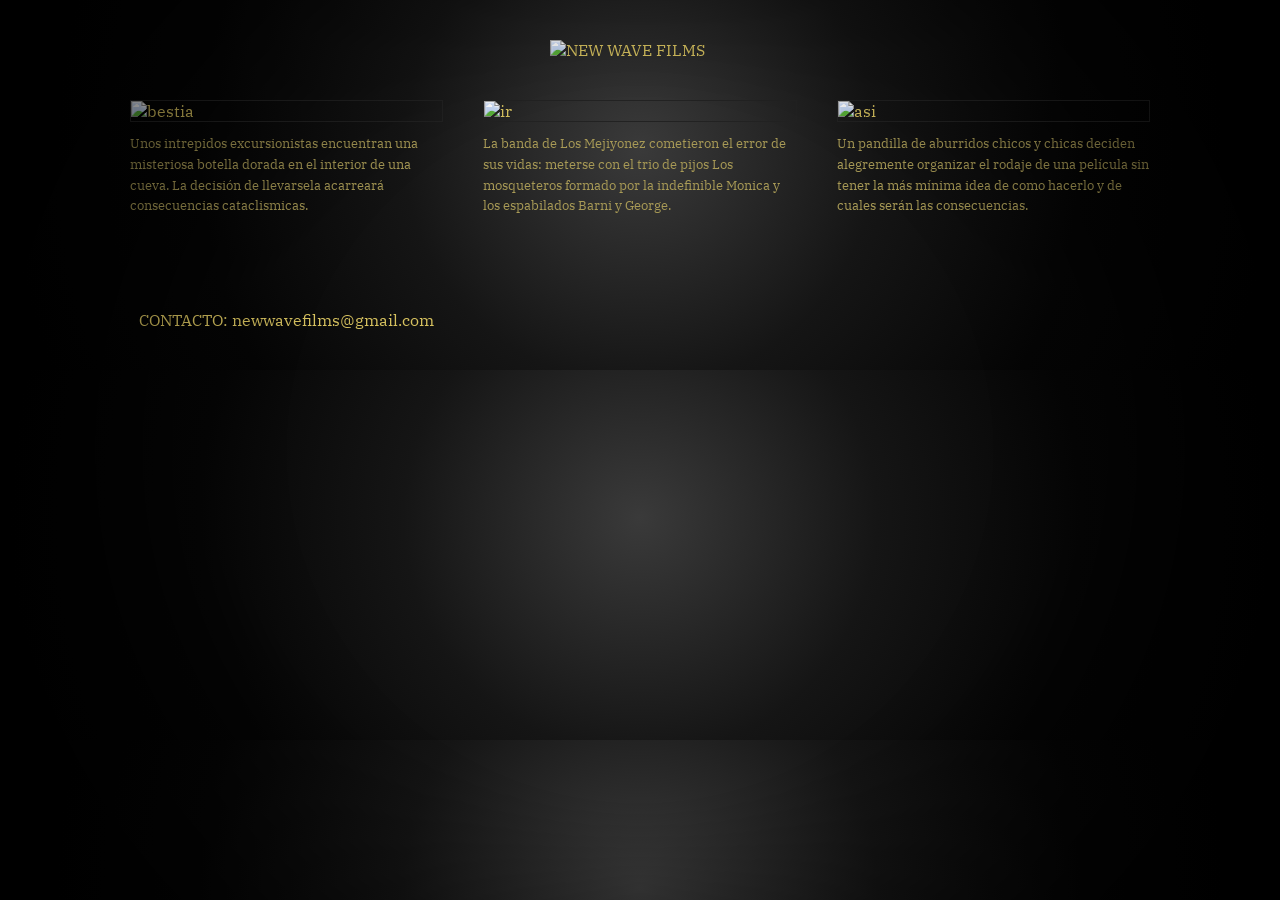
==== index.html @ 88365c74 "Add files via upload" ====
<!DOCTYPE html>
<html lang="es">

<head>
  <meta charset="UTF-8">
  <title>NEW WAVE FILMS</title>

  <link rel="preconnect" href="https://fonts.googleapis.com">
  <link rel="preconnect" href="https://fonts.gstatic.com" crossorigin>

  <link href="https://fonts.googleapis.com/css2?family=IBM+Plex+Serif:wght@300;400;500&display=swap" rel="stylesheet">

  <link rel="stylesheet" href="style.css">
</head>

<body>

  <!-- LOGO (única cabecera) -->
  <div class="logo">
    <img src="img/logo.webp" alt="NEW WAVE FILMS">
  </div>


  <div class="container">

    <a class="card" href="films/bestia.html">
      <img src="img/bestia.webp" alt="bestia">
      <p>
        Unos intrepidos excursionistas encuentran una misteriosa botella dorada en el interior de una cueva. La decisión de llevarsela acarreará consecuencias cataclismicas.
      </p>
    </a>

    <a class="card" href="films/ir.html">
      <img src="img/ir.webp" alt="ir">
      <p>
        La banda de Los Mejiyonez cometieron el error de sus vidas: meterse con el trio de pijos Los mosqueteros formado por la indefinible Monica y los espabilados Barni y George.
      </p>
    </a>

    <a class="card" href="films/asi.html">
      <img src="img/asi.webp" alt="asi">
      <p>
        Un pandilla de aburridos chicos y chicas deciden alegremente organizar el rodaje de una película sin tener la más mínima idea de como hacerlo y de cuales serán las consecuencias.
      </p>
    </a>
<div style="text-align:center; margin-top:40px;">
     CONTACTO: newwavefilms@gmail.com
  </a>
  </div>

</body>

</html>
---- style.css ----
*{
  box-sizing:border-box;
}

body{
  margin:0;
  color:#d6c15f;
  font-family:'IBM Plex Serif', serif;

  /* fondo cine clásico / film noir */
  background:
    radial-gradient(circle at 50% 40%, #3a3a3a 0%, #151515 35%, #050505 65%, #000 100%),
    linear-gradient(to bottom, #2a2a2a, #000);

  position:relative;
}

/* viñeta tipo proyector */
body::before{
  content:"";
  position:fixed;
  top:0;
  left:0;
  width:100%;
  height:100%;
  pointer-events:none;

  background:radial-gradient(circle, transparent 45%, rgba(0,0,0,0.75) 100%);
}

/* =========================
   LOGO
========================= */

.logo{
  width:100%;
  display:flex;
  justify-content:center;
  align-items:center;
  margin-top:40px;
}

.logo img{
  width:180px;
  height:auto;
  display:block;
}

/* =========================
   INDEX (MUSEO)
========================= */

.container{
  display:grid;
  grid-template-columns:repeat(3, 1fr);
  gap:40px;

  max-width:1100px;
  margin:0 auto;
  padding:40px;
}

.card{
  text-decoration:none;
  color:#d6c15f;
}

.card img{
  width:100%;
  display:block;
  border:1px solid #222;
  transition:0.3s;
}

.card img:hover{
  transform:scale(1.02);
  border-color:#555;
}

.card p{
  font-size:13px;
  line-height:1.6;
  color:#a89a56;
  margin-top:12px;
}

/* =========================
   FILMS
========================= */

.film-page{
  min-height:100vh;

  display:flex;
  flex-direction:column;
  justify-content:space-between;

  padding:20px;
}

.film-container{
  display:grid;
  grid-template-columns:320px 1fr;
  gap:60px;

  max-width:1400px;
  margin:0 auto;

  width:100%;
  padding:20px 60px;

  align-items:start;
}

.film-poster{
  width:320px;
  border:1px solid #222;
  display:block;
}

.film-text{
  width:100%;
  max-width:none;

  font-size:13px;
  line-height:1.8;

  color:#a89a56;
}

.film-text h2{
  color:#d6c15f;
  font-weight:300;
  margin-top:0;
}

.film-footer{
  text-align:center;
  margin-top:20px;
}

/* BOTONES */

.watch{
  display:inline-block;

  padding:10px 16px;

  border:1px solid #8fa876;

  color:#8fa876;
  text-decoration:none;

  font-size:12px;
}

.watch:hover{
  color:#fff;
  border-color:#fff;
}

.back{
  display:block;

  margin-top:10px;

  color:#8fa876;
  text-decoration:none;

  font-size:12px;
}

.back:hover{
  color:#fff;
}

/* =========================
   RESPONSIVE
========================= */

@media (max-width:900px){

  .container{
    grid-template-columns:repeat(2, 1fr);
  }

  .film-container{
    grid-template-columns:1fr;
  }

}

@media (max-width:600px){

  .container{
    grid-template-columns:1fr;
  }

  .film-poster{
    width:240px;
  }

  .logo img{
    width:140px;
  }

  .film-container{
    padding:20px;
  }
.contact-btn{
  display:inline-block;

  padding:12px 24px;

  border:1px solid #8fa876;
  color:#8fa876;

  text-decoration:none;

  font-size:13px;
  letter-spacing:3px;

  background:transparent;

  transition:0.3s;
}

.contact-btn:hover{
  color:#fff;
  border-color:#fff;
  transform:scale(1.05);
}
}
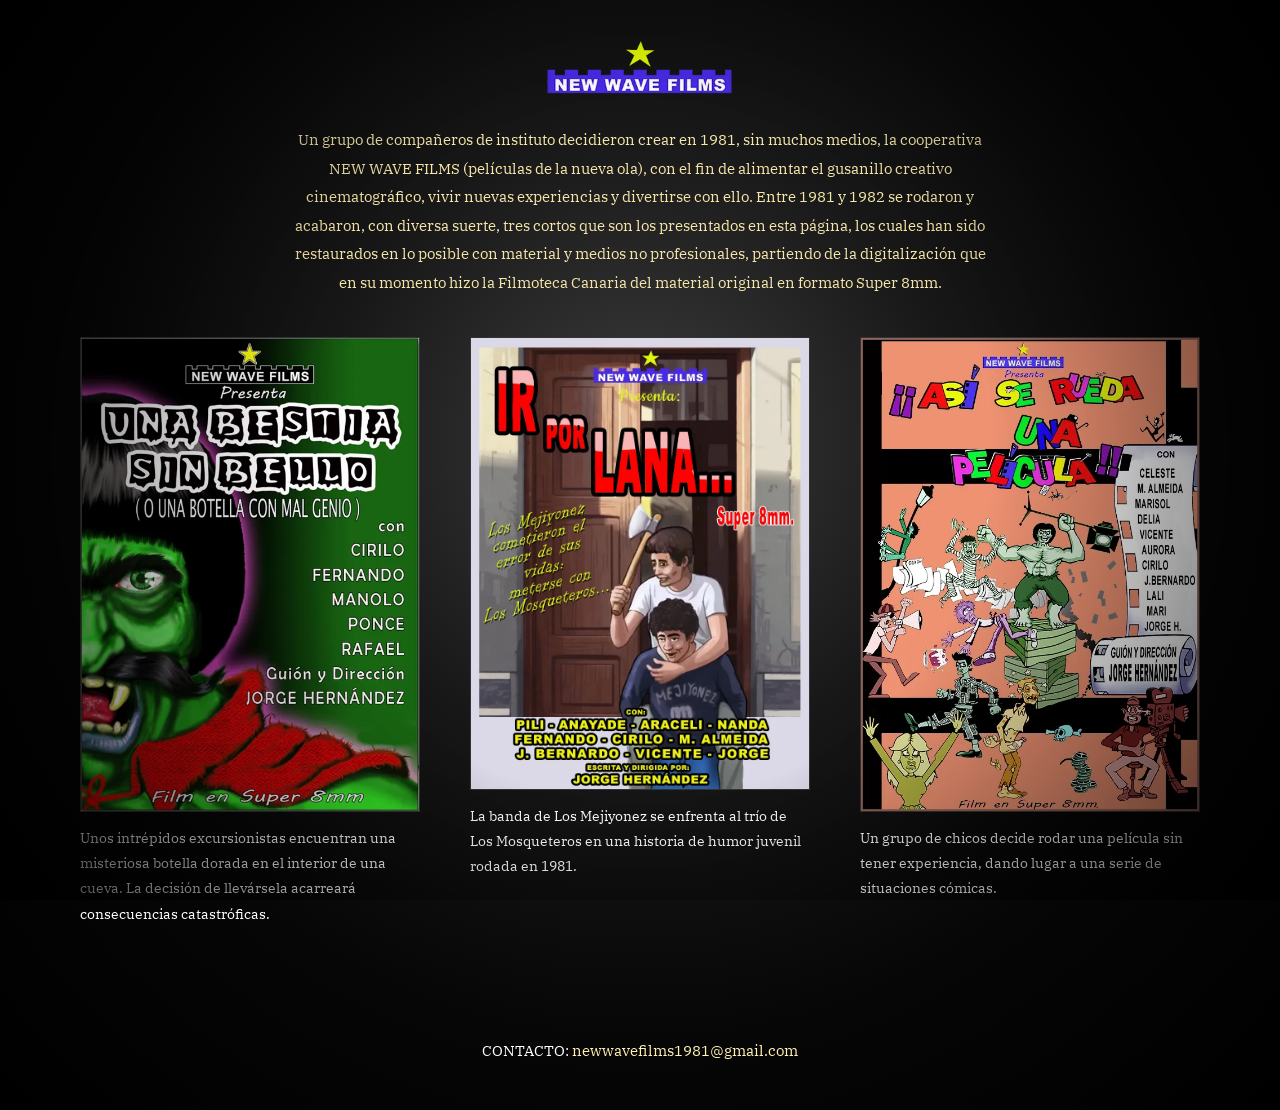
==== commit a38be310: "Update index.html" ====
--- a/index.html
+++ b/index.html
@@ -2,7 +2,10 @@
 <html lang="es">
 
 <head>
+
   <meta charset="UTF-8">
+  <meta name="viewport" content="width=device-width, initial-scale=1.0">
+
   <title>NEW WAVE FILMS</title>
 
   <link rel="preconnect" href="https://fonts.googleapis.com">
@@ -10,44 +13,58 @@
 
   <link href="https://fonts.googleapis.com/css2?family=IBM+Plex+Serif:wght@300;400;500&display=swap" rel="stylesheet">
 
-  <link rel="stylesheet" href="style.css">
+  <link rel="stylesheet" href="style.css?v=4">
+
 </head>
 
 <body>
 
-  <!-- LOGO (única cabecera) -->
   <div class="logo">
     <img src="img/logo.webp" alt="NEW WAVE FILMS">
   </div>
 
+  <div class="intro">
+
+    <p>
+      Un grupo de compañeros de instituto decidieron crear en 1981, sin muchos medios, la cooperativa NEW WAVE FILMS (películas de la nueva ola), con el fin de alimentar el gusanillo creativo cinematográfico, vivir nuevas experiencias y divertirse con ello. Entre 1981 y 1982 se rodaron y acabaron, con diversa suerte, tres cortos que son los presentados en esta página, los cuales han sido restaurados en lo posible con material y medios no profesionales, partiendo de la digitalización que en su momento hizo la Filmoteca Canaria del material original en formato Super 8mm.
+    </p>
+
+  </div>
 
   <div class="container">
 
     <a class="card" href="films/bestia.html">
-      <img src="img/bestia.webp" alt="bestia">
+      <img src="img/bestia.webp" alt="UNA BESTIA SIN BELLO">
       <p>
-        Unos intrepidos excursionistas encuentran una misteriosa botella dorada en el interior de una cueva. La decisión de llevarsela acarreará consecuencias cataclismicas.
+        Unos intrépidos excursionistas encuentran una misteriosa botella dorada en el interior de una cueva. La decisión de llevársela acarreará consecuencias catastróficas.
       </p>
     </a>
 
     <a class="card" href="films/ir.html">
-      <img src="img/ir.webp" alt="ir">
+      <img src="img/ir.webp" alt="IR POR LANA">
       <p>
-        La banda de Los Mejiyonez cometieron el error de sus vidas: meterse con el trio de pijos Los mosqueteros formado por la indefinible Monica y los espabilados Barni y George.
+        La banda de Los Mejiyonez se enfrenta al trío de Los Mosqueteros en una historia de humor juvenil rodada en 1981.
       </p>
     </a>
 
     <a class="card" href="films/asi.html">
-      <img src="img/asi.webp" alt="asi">
+      <img src="img/asi.webp" alt="ASÍ SE RUEDA UNA PELÍCULA">
       <p>
-        Un pandilla de aburridos chicos y chicas deciden alegremente organizar el rodaje de una película sin tener la más mínima idea de como hacerlo y de cuales serán las consecuencias.
+        Un grupo de chicos decide rodar una película sin tener experiencia, dando lugar a una serie de situaciones cómicas.
       </p>
     </a>
-<div style="text-align:center; margin-top:40px;">
-     CONTACTO: newwavefilms@gmail.com
-  </a>
+
+  </div>
+
+  <div class="contact">
+
+    CONTACTO:
+    <a href="mailto:newwavefilms1981@gmail.com">
+      newwavefilms1981@gmail.com
+    </a>
+
   </div>
 
 </body>
 
-</html>+</html>
--- a/style.css
+++ b/style.css
@@ -3,231 +3,380 @@
 }
 
 body{
+
   margin:0;
-  color:#d6c15f;
+
   font-family:'IBM Plex Serif', serif;
 
-  /* fondo cine clásico / film noir */
+  color:#d8c98a;
+
   background:
-    radial-gradient(circle at 50% 40%, #3a3a3a 0%, #151515 35%, #050505 65%, #000 100%),
-    linear-gradient(to bottom, #2a2a2a, #000);
+    radial-gradient(circle at 50% 40%,
+    #3d3d3d 0%,
+    #171717 35%,
+    #060606 65%,
+    #000 100%);
 
   position:relative;
-}
-
-/* viñeta tipo proyector */
+
+  overflow-x:hidden;
+}
+
+/* VIÑETA */
+
 body::before{
+
   content:"";
+
   position:fixed;
+
   top:0;
   left:0;
+
   width:100%;
   height:100%;
+
   pointer-events:none;
 
-  background:radial-gradient(circle, transparent 45%, rgba(0,0,0,0.75) 100%);
-}
-
-/* =========================
-   LOGO
-========================= */
+  background:
+    radial-gradient(circle,
+    transparent 45%,
+    rgba(0,0,0,0.78) 100%);
+}
+
+/* LOGO */
 
 .logo{
+
   width:100%;
+
   display:flex;
+
   justify-content:center;
-  align-items:center;
+
   margin-top:40px;
 }
 
 .logo img{
-  width:180px;
-  height:auto;
-  display:block;
-}
-
-/* =========================
-   INDEX (MUSEO)
-========================= */
+
+  width:190px;
+
+  display:block;
+
+  max-width:90%;
+}
+
+/* INTRO */
+
+.intro{
+
+  max-width:760px;
+
+  margin:30px auto 10px auto;
+
+  padding:0 30px;
+
+  text-align:center;
+
+  line-height:1.9;
+
+  font-size:15px;
+
+  color:#f5e6aa;
+}
+
+/* INDEX */
 
 .container{
+
   display:grid;
-  grid-template-columns:repeat(3, 1fr);
-  gap:40px;
-
-  max-width:1100px;
+
+  grid-template-columns:repeat(auto-fit, minmax(280px, 1fr));
+
+  gap:50px;
+
+  max-width:1200px;
+
+  margin:40px auto;
+
+  padding:0 40px 40px 40px;
+}
+
+.card{
+
+  text-decoration:none;
+
+  color:#d8c98a;
+}
+
+.card img{
+
+  width:100%;
+
+  display:block;
+
+  border:1px solid #333;
+
+  transition:0.3s;
+}
+
+.card img:hover{
+
+  transform:scale(1.02);
+
+  border-color:#777;
+}
+
+.card p{
+
+  margin-top:14px;
+
+  font-size:14px;
+
+  line-height:1.8;
+
+  color:#ffffff;
+}
+
+/* CONTACTO */
+
+.contact{
+
+  text-align:center;
+
+  padding:20px 20px 50px 20px;
+
+  font-size:15px;
+
+  color:#ffffff;
+}
+
+.contact a{
+
+  color:#fff0b3;
+
+  text-decoration:none;
+}
+
+.contact a:hover{
+
+  color:#ffffff;
+}
+
+/* FILMS */
+
+.film-page{
+
+  min-height:100vh;
+
+  padding:30px;
+}
+
+.film-container{
+
+  display:flex;
+
+  justify-content:center;
+
+  align-items:flex-start;
+
+  gap:60px;
+
+  max-width:1300px;
+
   margin:0 auto;
-  padding:40px;
-}
-
-.card{
-  text-decoration:none;
-  color:#d6c15f;
-}
-
-.card img{
+
+  padding:20px 40px;
+}
+
+.film-poster{
+
+  width:320px;
+
+  border:1px solid #333;
+
+  display:block;
+
+  max-width:100%;
+}
+
+.film-text{
+
+  max-width:600px;
+
+  font-size:14px;
+
+  line-height:1.9;
+
+  color:#d0c28a;
+}
+
+.film-text h2{
+
+  color:#f1de9b;
+
+  font-weight:300;
+
+  letter-spacing:2px;
+}
+
+/* IFRAME */
+
+iframe{
+
   width:100%;
-  display:block;
-  border:1px solid #222;
-  transition:0.3s;
-}
-
-.card img:hover{
-  transform:scale(1.02);
-  border-color:#555;
-}
-
-.card p{
-  font-size:13px;
-  line-height:1.6;
-  color:#a89a56;
-  margin-top:12px;
-}
-
-/* =========================
-   FILMS
-========================= */
-
-.film-page{
-  min-height:100vh;
-
-  display:flex;
-  flex-direction:column;
-  justify-content:space-between;
-
-  padding:20px;
-}
-
-.film-container{
-  display:grid;
-  grid-template-columns:320px 1fr;
-  gap:60px;
-
-  max-width:1400px;
+
+  max-width:1000px;
+
+  display:block;
+
   margin:0 auto;
-
-  width:100%;
-  padding:20px 60px;
-
-  align-items:start;
-}
-
-.film-poster{
-  width:320px;
-  border:1px solid #222;
-  display:block;
-}
-
-.film-text{
-  width:100%;
-  max-width:none;
-
-  font-size:13px;
-  line-height:1.8;
-
-  color:#a89a56;
-}
-
-.film-text h2{
-  color:#d6c15f;
-  font-weight:300;
-  margin-top:0;
-}
+}
+
+/* CONTROLS */
+
+.controls{
+
+  text-align:center;
+
+  margin-top:30px;
+}
+
+.controls a{
+
+  display:inline-block;
+
+  margin:0 10px;
+
+  color:#c7d7a1;
+
+  text-decoration:none;
+
+  font-size:12px;
+}
+
+.controls a:hover{
+
+  color:#fff;
+}
+
+/* FOOTER FILMS */
 
 .film-footer{
+
   text-align:center;
-  margin-top:20px;
-}
-
-/* BOTONES */
+
+  margin-top:40px;
+}
 
 .watch{
+
   display:inline-block;
 
   padding:10px 16px;
 
-  border:1px solid #8fa876;
-
-  color:#8fa876;
+  border:1px solid #b7c98d;
+
+  color:#dce8bb;
+
   text-decoration:none;
 
   font-size:12px;
 }
 
 .watch:hover{
+
   color:#fff;
+
   border-color:#fff;
 }
 
 .back{
-  display:block;
-
-  margin-top:10px;
-
-  color:#8fa876;
+
+  display:block;
+
+  margin-top:14px;
+
+  color:#c7d7a1;
+
   text-decoration:none;
 
   font-size:12px;
 }
 
 .back:hover{
+
   color:#fff;
 }
 
-/* =========================
-   RESPONSIVE
-========================= */
+/* RESPONSIVE */
 
 @media (max-width:900px){
 
-  .container{
-    grid-template-columns:repeat(2, 1fr);
-  }
-
   .film-container{
-    grid-template-columns:1fr;
-  }
-
+
+    flex-direction:column;
+
+    align-items:center;
+
+    text-align:center;
+
+    padding:20px;
+  }
+
+  .film-text{
+
+    max-width:90%;
+  }
+
+  iframe{
+
+    height:260px;
+  }
 }
 
 @media (max-width:600px){
 
-  .container{
-    grid-template-columns:1fr;
+  .logo img{
+
+    width:150px;
+  }
+
+  .intro{
+
+    font-size:14px;
+
+    line-height:1.8;
+
+    padding:0 20px;
+  }
+
+  .film-page{
+
+    padding:20px 10px;
   }
 
   .film-poster{
+
     width:240px;
   }
 
-  .logo img{
-    width:140px;
-  }
-
-  .film-container{
-    padding:20px;
-  }
-.contact-btn{
-  display:inline-block;
-
-  padding:12px 24px;
-
-  border:1px solid #8fa876;
-  color:#8fa876;
-
-  text-decoration:none;
-
-  font-size:13px;
-  letter-spacing:3px;
-
-  background:transparent;
-
-  transition:0.3s;
-}
-
-.contact-btn:hover{
-  color:#fff;
-  border-color:#fff;
-  transform:scale(1.05);
-}
+  .film-text{
+
+    font-size:14px;
+
+    line-height:1.8;
+
+    max-width:100%;
+  }
+
+  .contact{
+
+    font-size:14px;
+  }
+
+  iframe{
+
+    height:220px;
+  }
 }
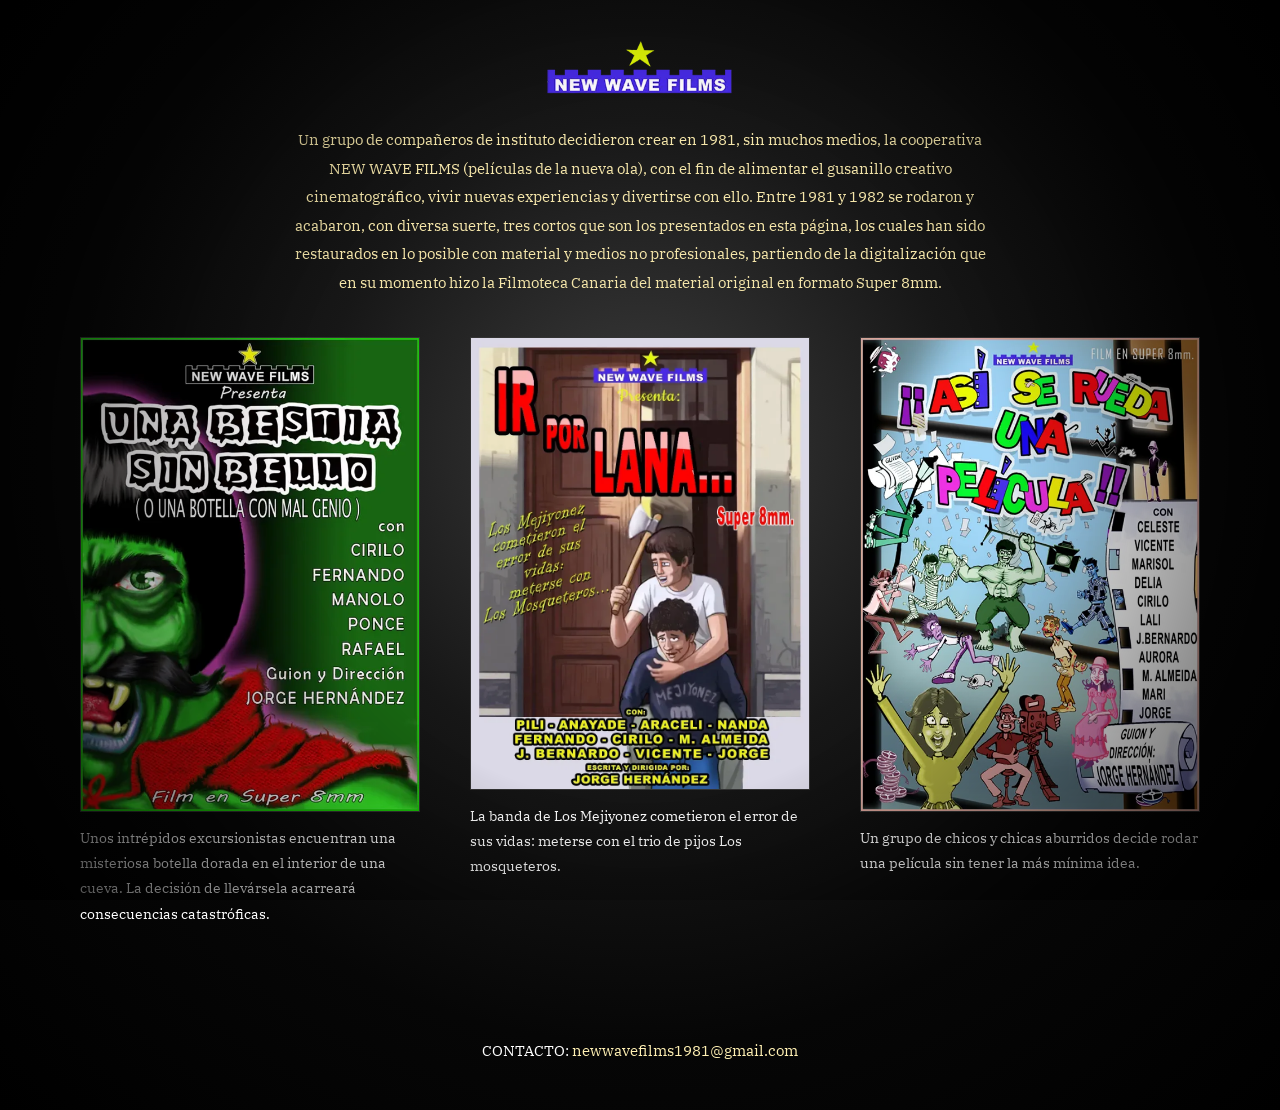
==== commit 456c2fc8: "Update index.html" ====
--- a/index.html
+++ b/index.html
@@ -43,14 +43,14 @@
     <a class="card" href="films/ir.html">
       <img src="img/ir.webp" alt="IR POR LANA">
       <p>
-        La banda de Los Mejiyonez se enfrenta al trío de Los Mosqueteros en una historia de humor juvenil rodada en 1981.
+        La banda de Los Mejiyonez cometieron el error de sus vidas: meterse con el trio de pijos Los mosqueteros.
       </p>
     </a>
 
     <a class="card" href="films/asi.html">
       <img src="img/asi.webp" alt="ASÍ SE RUEDA UNA PELÍCULA">
       <p>
-        Un grupo de chicos decide rodar una película sin tener experiencia, dando lugar a una serie de situaciones cómicas.
+        Un grupo de chicos y chicas aburridos decide rodar una película sin tener la más mínima idea.
       </p>
     </a>
 
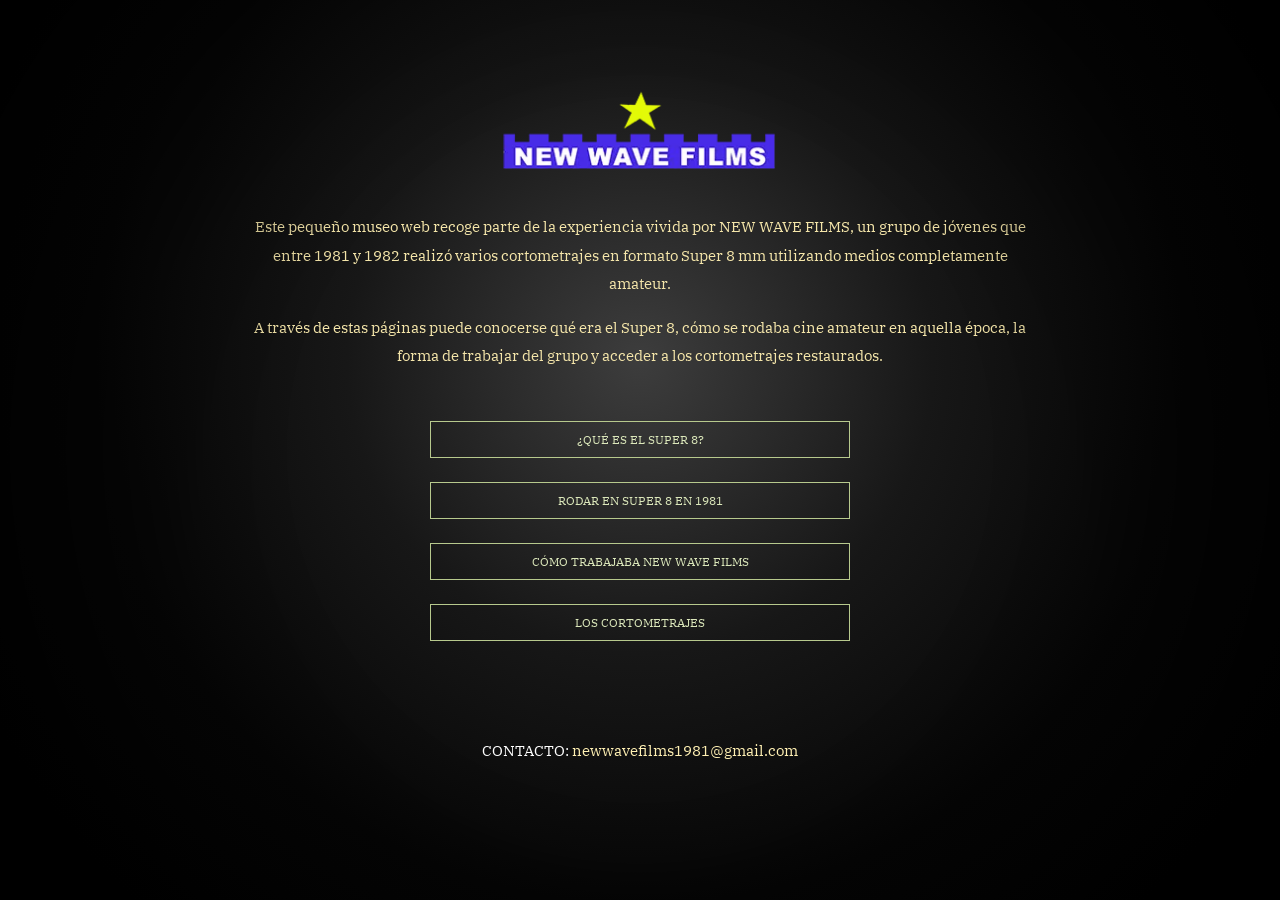
==== commit 1f472d34: "Add files via upload" ====
--- a/index.html
+++ b/index.html
@@ -4,6 +4,7 @@
 <head>
 
   <meta charset="UTF-8">
+
   <meta name="viewport" content="width=device-width, initial-scale=1.0">
 
   <title>NEW WAVE FILMS</title>
@@ -13,45 +14,46 @@
 
   <link href="https://fonts.googleapis.com/css2?family=IBM+Plex+Serif:wght@300;400;500&display=swap" rel="stylesheet">
 
-  <link rel="stylesheet" href="style.css?v=4">
+  <link rel="stylesheet" href="style.css">
 
 </head>
 
 <body>
 
-  <div class="logo">
-    <img src="img/logo.webp" alt="NEW WAVE FILMS">
+<div class="film-page">
+
+  <div class="logo" style="margin-top:60px;">
+    <img src="img/logo.webp" alt="NEW WAVE FILMS" style="width:280px;">
   </div>
 
-  <div class="intro">
+  <div class="intro" style="max-width:850px; margin-top:40px;">
 
     <p>
-      Un grupo de compañeros de instituto decidieron crear en 1981, sin muchos medios, la cooperativa NEW WAVE FILMS (películas de la nueva ola), con el fin de alimentar el gusanillo creativo cinematográfico, vivir nuevas experiencias y divertirse con ello. Entre 1981 y 1982 se rodaron y acabaron, con diversa suerte, tres cortos que son los presentados en esta página, los cuales han sido restaurados en lo posible con material y medios no profesionales, partiendo de la digitalización que en su momento hizo la Filmoteca Canaria del material original en formato Super 8mm.
+      Este pequeño museo web recoge parte de la experiencia vivida por NEW WAVE FILMS, un grupo de jóvenes que entre 1981 y 1982 realizó varios cortometrajes en formato Super 8 mm utilizando medios completamente amateur.
+    </p>
+
+    <p>
+      A través de estas páginas puede conocerse qué era el Super 8, cómo se rodaba cine amateur en aquella época, la forma de trabajar del grupo y acceder a los cortometrajes restaurados.
     </p>
 
   </div>
 
-  <div class="container">
+  <div class="container" style="grid-template-columns:1fr; max-width:500px; gap:24px; margin-top:50px;">
 
-    <a class="card" href="films/bestia.html">
-      <img src="img/bestia.webp" alt="UNA BESTIA SIN BELLO">
-      <p>
-        Unos intrépidos excursionistas encuentran una misteriosa botella dorada en el interior de una cueva. La decisión de llevársela acarreará consecuencias catastróficas.
-      </p>
+    <a class="watch" href="que-es-el-super8.html" style="text-align:center;">
+      ¿QUÉ ES EL SUPER 8?
     </a>
 
-    <a class="card" href="films/ir.html">
-      <img src="img/ir.webp" alt="IR POR LANA">
-      <p>
-        La banda de Los Mejiyonez cometieron el error de sus vidas: meterse con el trio de pijos Los mosqueteros.
-      </p>
+    <a class="watch" href="rodar-super8-1981.html" style="text-align:center;">
+      RODAR EN SUPER 8 EN 1981
     </a>
 
-    <a class="card" href="films/asi.html">
-      <img src="img/asi.webp" alt="ASÍ SE RUEDA UNA PELÍCULA">
-      <p>
-        Un grupo de chicos y chicas aburridos decide rodar una película sin tener la más mínima idea.
-      </p>
+    <a class="watch" href="new-wave-films.html" style="text-align:center;">
+      CÓMO TRABAJABA NEW WAVE FILMS
+    </a>
+
+    <a class="watch" href="los-cortos.html" style="text-align:center;">
+      LOS CORTOMETRAJES
     </a>
 
   </div>
@@ -65,6 +67,8 @@
 
   </div>
 
+</div>
+
 </body>
 
-</html>
+</html>
--- a/style.css
+++ b/style.css
@@ -17,8 +17,6 @@
     #060606 65%,
     #000 100%);
 
-  position:relative;
-
   overflow-x:hidden;
 }
 
@@ -27,15 +25,11 @@
 body::before{
 
   content:"";
-
   position:fixed;
-
   top:0;
   left:0;
-
   width:100%;
   height:100%;
-
   pointer-events:none;
 
   background:
@@ -49,20 +43,15 @@
 .logo{
 
   width:100%;
-
   display:flex;
-
   justify-content:center;
-
   margin-top:40px;
 }
 
 .logo img{
 
   width:190px;
-
   display:block;
-
   max-width:90%;
 }
 
@@ -71,15 +60,11 @@
 .intro{
 
   max-width:760px;
-
   margin:30px auto 10px auto;
-
   padding:0 30px;
 
   text-align:center;
-
   line-height:1.9;
-
   font-size:15px;
 
   color:#f5e6aa;
@@ -90,51 +75,39 @@
 .container{
 
   display:grid;
-
   grid-template-columns:repeat(auto-fit, minmax(280px, 1fr));
-
   gap:50px;
 
   max-width:1200px;
-
   margin:40px auto;
-
   padding:0 40px 40px 40px;
 }
 
 .card{
 
   text-decoration:none;
-
   color:#d8c98a;
 }
 
 .card img{
 
   width:100%;
-
   display:block;
 
   border:1px solid #333;
-
   transition:0.3s;
 }
 
 .card img:hover{
-
   transform:scale(1.02);
-
   border-color:#777;
 }
 
 .card p{
 
   margin-top:14px;
-
   font-size:14px;
-
   line-height:1.8;
-
   color:#ffffff;
 }
 
@@ -143,23 +116,19 @@
 .contact{
 
   text-align:center;
-
   padding:20px 20px 50px 20px;
 
   font-size:15px;
-
   color:#ffffff;
 }
 
 .contact a{
 
   color:#fff0b3;
-
   text-decoration:none;
 }
 
 .contact a:hover{
-
   color:#ffffff;
 }
 
@@ -168,55 +137,41 @@
 .film-page{
 
   min-height:100vh;
-
   padding:30px;
 }
 
 .film-container{
 
   display:flex;
-
   justify-content:center;
-
   align-items:flex-start;
 
   gap:60px;
-
   max-width:1300px;
-
   margin:0 auto;
-
   padding:20px 40px;
 }
 
 .film-poster{
 
   width:320px;
-
+  max-width:100%;
   border:1px solid #333;
-
   display:block;
-
-  max-width:100%;
 }
 
 .film-text{
 
   max-width:600px;
-
   font-size:14px;
-
   line-height:1.9;
-
   color:#d0c28a;
 }
 
 .film-text h2{
 
   color:#f1de9b;
-
   font-weight:300;
-
   letter-spacing:2px;
 }
 
@@ -225,11 +180,8 @@
 iframe{
 
   width:100%;
-
   max-width:1000px;
-
   display:block;
-
   margin:0 auto;
 }
 
@@ -238,74 +190,60 @@
 .controls{
 
   text-align:center;
-
   margin-top:30px;
 }
 
 .controls a{
 
   display:inline-block;
-
   margin:0 10px;
 
   color:#c7d7a1;
-
-  text-decoration:none;
-
+  text-decoration:none;
   font-size:12px;
 }
 
 .controls a:hover{
-
   color:#fff;
 }
 
-/* FOOTER FILMS */
+/* FOOTER */
 
 .film-footer{
 
+  width:100%;
   text-align:center;
-
-  margin-top:40px;
+  margin-top:50px;
 }
 
 .watch{
 
   display:inline-block;
-
   padding:10px 16px;
 
   border:1px solid #b7c98d;
-
   color:#dce8bb;
 
   text-decoration:none;
-
   font-size:12px;
 }
 
 .watch:hover{
-
   color:#fff;
-
   border-color:#fff;
 }
 
 .back{
 
-  display:block;
-
+  display:inline-block;
   margin-top:14px;
 
   color:#c7d7a1;
-
-  text-decoration:none;
-
+  text-decoration:none;
   font-size:12px;
 }
 
 .back:hover{
-
   color:#fff;
 }
 
@@ -316,21 +254,17 @@
   .film-container{
 
     flex-direction:column;
-
     align-items:center;
-
     text-align:center;
 
     padding:20px;
   }
 
   .film-text{
-
     max-width:90%;
   }
 
   iframe{
-
     height:260px;
   }
 }
@@ -338,45 +272,34 @@
 @media (max-width:600px){
 
   .logo img{
-
     width:150px;
   }
 
   .intro{
-
     font-size:14px;
-
     line-height:1.8;
-
     padding:0 20px;
   }
 
   .film-page{
-
     padding:20px 10px;
   }
 
   .film-poster{
-
     width:240px;
   }
 
   .film-text{
-
     font-size:14px;
-
     line-height:1.8;
-
     max-width:100%;
   }
 
   .contact{
-
     font-size:14px;
   }
 
   iframe{
-
     height:220px;
   }
 }
